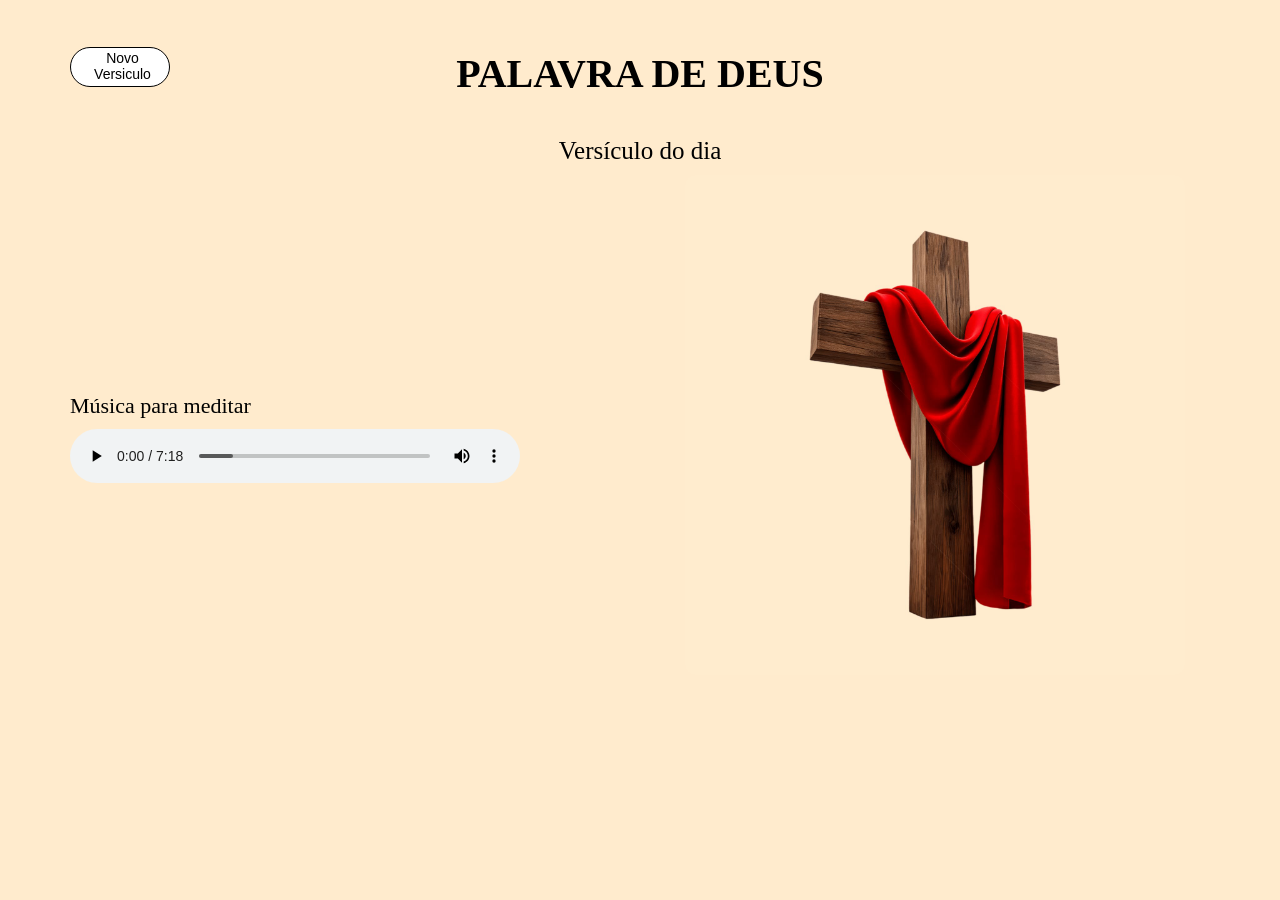
==== frontend/index.html @ 79e6a536 "Add initial HTML, CSS, and JavaScript for daily verse application - Created index.html with structur" ====
<!DOCTYPE html>
<html lang="pt-BR">

<head>
    <meta charset="UTF-8">

    <meta name="viewport"
          content="width=device-width, initial-scale=1.0">

    <meta name="description"
          content="Palavra de Deus - Versículo do dia">

    <title>Palavra do Dia</title>

    <link rel="icon" href="assets/icons/cruz.jpeg">
    <link rel="stylesheet" href="css/style.css">
</head>

<body>

    <header>
        <h1>PALAVRA DE DEUS</h1>
         <button onclick="gerarVersiculo()" class="bt"><div class="setas">Novo Versiculo</div></button>

    </header>

    <main>

        <p class="titulo-versiculo">
            Versículo do dia
        </p>

        <section class="conteudo">

            <div class="texto">

                <!-- Mensagem que será alterada -->
                <p class="mensagem"></p>

                <p class="musica">
                    Música para meditar
                </p>

                <audio controls>
                    <source src="assets/audio/a_ele_e_a_gloria.mp3"
                            type="audio/mpeg">

                    O seu navegador não suporta áudio.
                </audio>

            </div>

            <div class="imagem">

                <img src="assets/images/cruz.jpeg"
                     alt="Cruz cristã">

            </div>

        </section>

    </main>

    <script src="script.js"></script>

</body>

</html>
---- frontend/css/style.css ----
* {
            box-sizing: border-box;
            margin: 0;
            padding: 0;
        }
	body{
        font-family: 'Times New Roman', Times, serif;
         background-color: blanchedalmond;
        color: black;
	}
        header {
            text-align: center;
            padding: 50px 20px 20px;
        }
        .bt{
            margin-left: 50px;
            margin-top: -50px;
            display: flex;
            width: 100px;
            height: 40px;
            border-radius: 20px;
            background-color: white;
            color: black;
            font-size: 14px;
            border: solid;
            border-width: 1px;
            .setas{
                display: flex;
                margin-left: 15px;
                margin-top: 2px;
                margin-bottom: 10px;
                margin-right: 10px;
            }
            
            
        }

        h1 {
            font-size: 40px;
        }

        main {
            max-width: 1200px;
            margin: auto;
            padding: 30px;
        }

        .titulo-versiculo {
            text-align: center;
            font-size: 25px;
            margin-bottom: 10px;
        }

        .conteudo {
            display: flex;
            align-items: center;
            justify-content: space-between;
            gap: 40px;
        }
        
        .texto {
            flex: 1;
        }

        .mensagem {
            font-size: 25px;
            line-height: 1.6;
            margin-bottom: 25px;
        }

        .musica {
            font-size: 22px;
            margin-bottom: 10px;
        }

        audio {
            width: 100%;
            max-width: 450px;
        }

        .imagem {
            flex: 1;
            text-align: center;
        }

        .imagem img {
            width: 100%;
            max-width: 500px;
            height: auto;
            border-radius: 10px;
        }
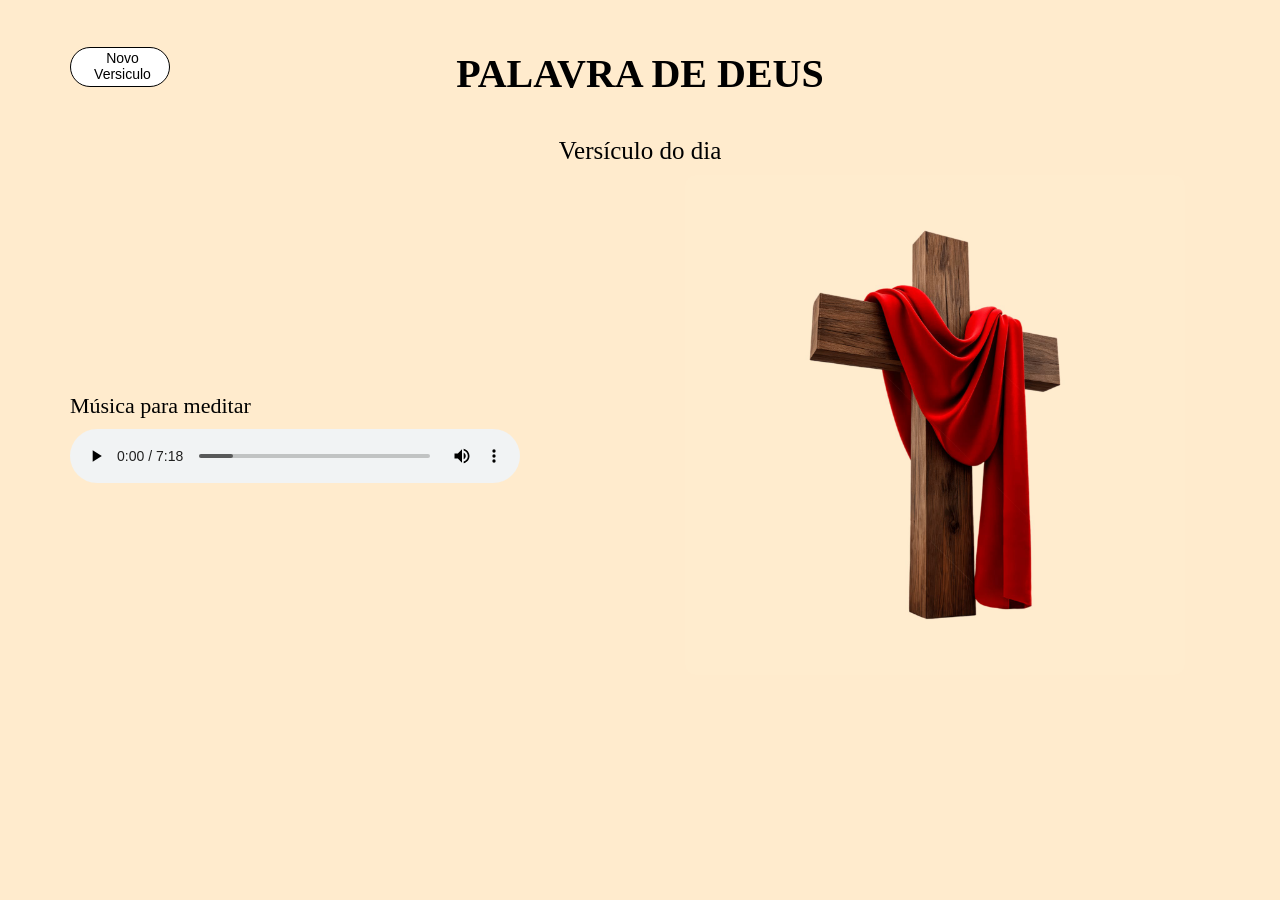
==== commit 736cf19e: "Add architecture and functionality documentation, update README with project details" ====
--- a/frontend/index.html
+++ b/frontend/index.html
@@ -43,7 +43,7 @@
 
                 <audio controls>
                     <source src="assets/audio/a_ele_e_a_gloria.mp3"
-                            type="audio/mpeg">
+                            type="audio/mp3">
 
                     O seu navegador não suporta áudio.
                 </audio>
